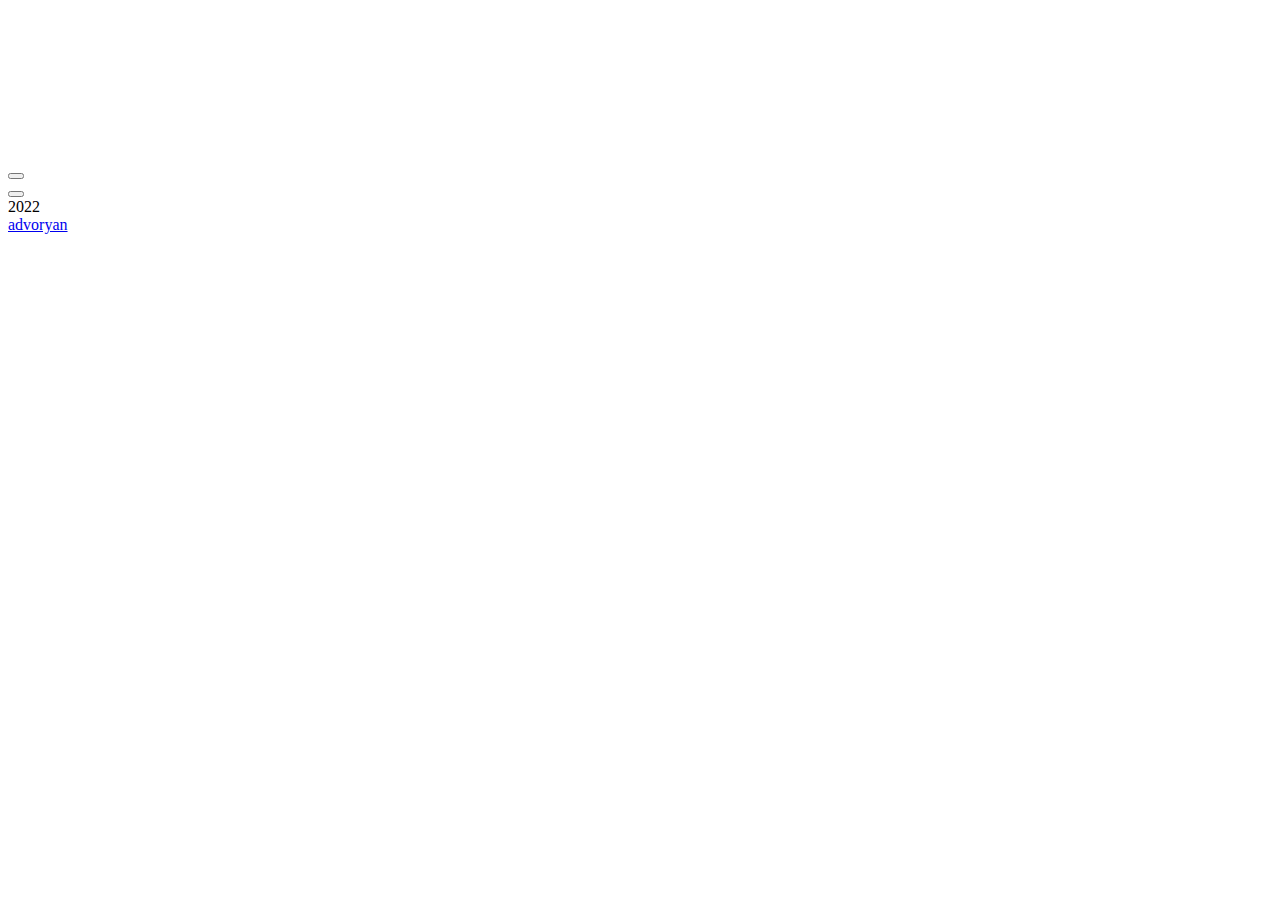
==== custom-video/index.html @ efbb9383 "fix: main directory issue fixed" ====
<!DOCTYPE html>
<html lang="en">
<head>
    <meta charset="UTF-8">
    <meta http-equiv="X-UA-Compatible" content="IE=edge">
    <meta name="viewport" content="width=device-width, initial-scale=1.0">
    <link rel="stylesheet" href="../advoryan-JSFEPRESCHOOL/styles/style.css">
    <title>Custom Video Player</title>
</head>
<body>  

    <div class="wrapper">

        <div class="player">

            <video class="player__video" preload="auto" src="../advoryan-JSFEPRESCHOOL/assets/video/video.mp4"></video>
            
            <div class="player__main-play-btn showOnPause"></div>
            
            <div class="control-bar">

                <button class="play-btn"></button>

                <div class="progress">
                    <div class="progress__filled"></div>
                    <!-- <div class="p-container">
                        <div class="progress__pointer"></div>
                    </div> -->
                </div>
                <!-- <input 
                    type = "range"
                    class ="progress"
                    min = "0"
                    max = "1"
                    step = "0.01"
                    value="1"
                /> -->


    
                <button class="volume-btn"></button>
                
                <div class="volume">
                    <div class="volume__filled"></div>
                    <!-- <div class="volume__pointer"></div> -->
                </div>

            </div>

        </div>
        
        <footer class="footer">
            
            <div class="footer__year">
                <span>2022</span>
            </div>

            <div class="footer__git">
                <a href="https://github.com/advoryan" target="_blank" class="rss-link">advoryan</a>
            </div>

            <a href="https://rs.school/js-stage0/" class="footer__link">
                <div class="footer__logo"></div>
            </a>

        </footer>
        
    </div>

    <script src="../advoryan-JSFEPRESCHOOL/index.js"></script>
</body>
</html>
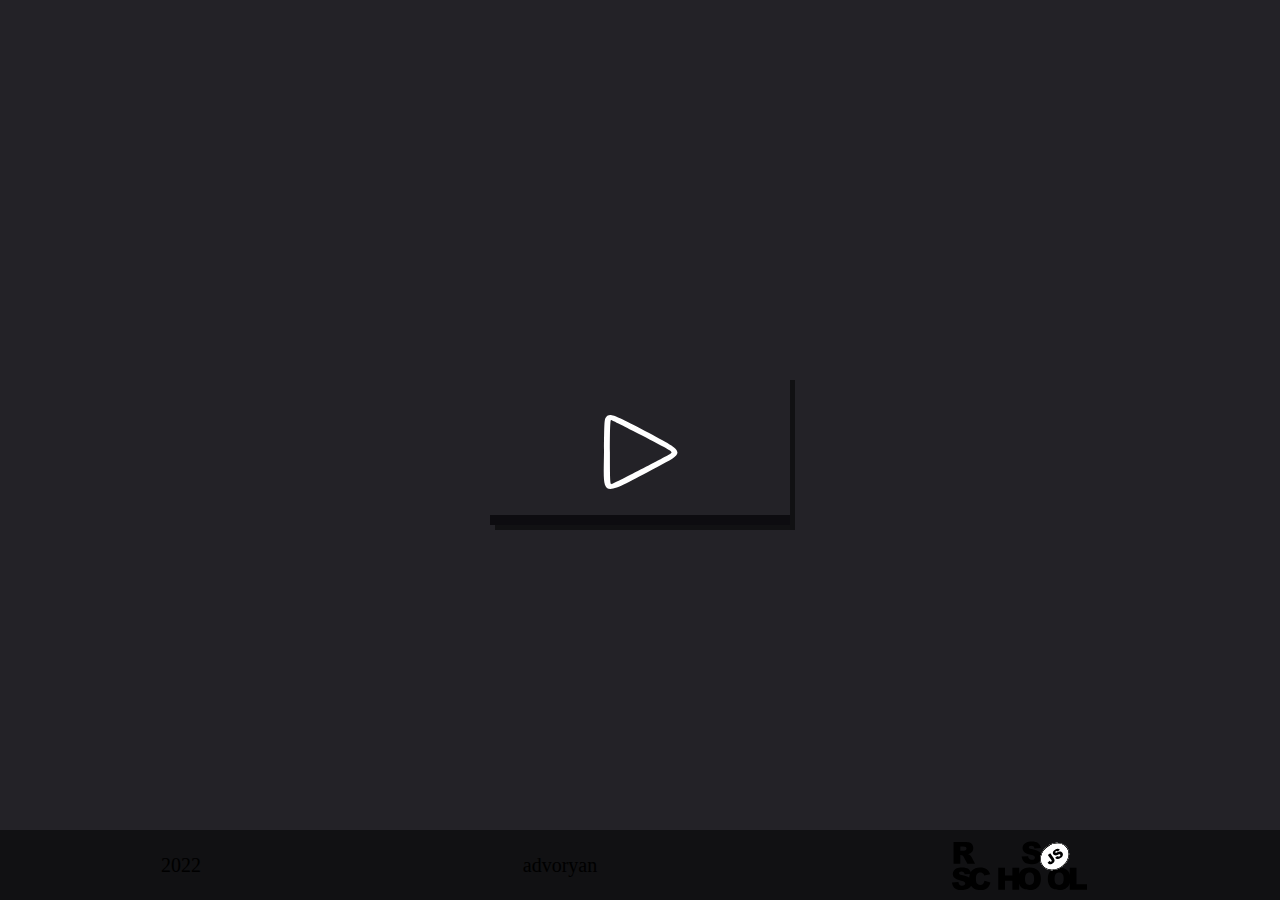
==== commit 64a8b3cd: "fix: links fixed" ====
--- a/custom-video/index.html
+++ b/custom-video/index.html
@@ -4,7 +4,7 @@
     <meta charset="UTF-8">
     <meta http-equiv="X-UA-Compatible" content="IE=edge">
     <meta name="viewport" content="width=device-width, initial-scale=1.0">
-    <link rel="stylesheet" href="../advoryan-JSFEPRESCHOOL/styles/style.css">
+    <link rel="stylesheet" href="../custom-video/styles/style.css">
     <title>Custom Video Player</title>
 </head>
 <body>  
@@ -13,7 +13,7 @@
 
         <div class="player">
 
-            <video class="player__video" preload="auto" src="../advoryan-JSFEPRESCHOOL/assets/video/video.mp4"></video>
+            <video class="player__video" preload="auto" src="../custom-video/assets/video/video.mp4"></video>
             
             <div class="player__main-play-btn showOnPause"></div>
             
@@ -67,6 +67,6 @@
         
     </div>
 
-    <script src="../advoryan-JSFEPRESCHOOL/index.js"></script>
+    <script src="../custom-video/index.js"></script>
 </body>
 </html>--- a/custom-video/styles/style.css
+++ b/custom-video/styles/style.css
@@ -0,0 +1,210 @@
+@import url('../styles/reset.css');
+
+.wrapper {
+    display: flex;
+    flex-direction: column;
+    justify-content: center;
+    align-items: center;
+    height: 100%;
+    background-color: rgb(35, 34, 39);
+}
+
+.player {
+    position: relative;
+    display: flex;
+    justify-content: center;
+    align-items: center;
+    overflow: hidden;
+    box-shadow: 5px 5px rgba(0, 0, 0, 0.5);
+    z-index: 1;
+    margin: 10px;
+}
+
+.player__video {
+    display: block;
+    width: 100%;
+    height:100%;
+}
+
+.player__main-play-btn {
+    position: absolute;
+    background-image: url('../assets/svg/play-btn.svg'); 
+    background-repeat: no-repeat;
+    background-position: center;
+    width: 80px;
+    height: 80px;
+    z-index: -1;
+    cursor: pointer;
+}
+.showOnPause {
+    z-index: 1;
+    transition: 0.2s;
+}
+.showOnPause:hover {
+    transform: scale(1.2);
+}
+.showOnPause:active {
+    transform: scale(0.9);
+}
+
+.control-bar {
+    position: absolute;
+    display: flex;
+    justify-content: space-between;
+    align-items: center;
+    flex-wrap: wrap;
+    background-color: rgba(21, 18, 26, 0.527);
+    height: 40px;
+    width: 100%;
+    bottom: -30px;
+    transition: 0.3s;
+}
+.control-bar:hover,
+.hover {
+    bottom: 0;
+}
+.control-bar:hover .play-btn,
+.hover .play-btn,
+.control-bar:hover .volume-btn,
+.hover .volume-btn,
+.control-bar:hover .volume,
+.hover .volume {
+    display: flex;
+}
+.control-bar:hover .progress
+.hover .progress {
+    flex-grow: 0.75;
+}
+.control-bar:hover .volume,
+.hover .volume {
+    flex-grow: 0.25;
+}
+
+.play-btn {
+    background-color: rgba(0, 0, 0, 0.5);
+    background-image: url('../assets/svg/play.svg'); 
+    background-repeat: no-repeat;
+    background-position: center;
+    padding: 20px 30px;
+    display: none;
+    background-size: 30%;
+}
+.pause {
+    background-image: url('../assets/svg/pause.svg'); 
+}
+
+.progress {
+    display: flex;
+    align-items: center;
+    flex-grow: 0.75;
+    flex-grow: 1;
+    height: 100%;
+    background-color: rgba(0, 0, 0, 0.5);
+}
+.progress:hover {
+   cursor: grab;
+}
+.progress:active {
+    cursor: w-resize;
+}
+
+.progress__filled {
+    height: 100%;
+    background-color:rgba(255, 136, 0, 0.2);
+    transition: 0.2s;
+}
+/* .p-container {
+    position: relative;
+    height: 100%;
+    width: 100%;
+    outline: green 1px solid;
+
+} */
+/* .progress__pointer {
+    height: 24px;
+    width: 24px;
+    border: 1px solid rgba(255, 255, 255, 0.8);
+    border-radius: 50%;
+    background-color: rgb(105, 90, 74);
+    position: relative;
+    left: 0px;
+} */
+
+
+
+.volume-btn {
+    background-color: rgba(0, 0, 0, 0.5);
+    background-image: url('../assets/svg/volume.svg'); 
+    background-repeat: no-repeat;
+    background-position: center;
+    padding: 20px 20px;
+    display: none;
+    background-size: 60%;
+}
+
+.volume {
+    display: flex;
+    align-items: center;
+    flex-grow: 0;
+    height: 100%;
+    background-color: rgba(0, 0, 0, 0.5);
+    display: none;
+    padding-right: 2px;
+}
+.volume__filled {
+    height: 100%;
+    background-color:rgba(255, 136, 0, 0.2);
+    transition: 0.2s;
+}
+.volume__pointer {
+    content: "";
+    height: 100%;
+    border: 1px solid rgba(255, 255, 255, 0.2);
+}
+
+.muted {
+    background-image: url('../assets/svg/mute.svg'); 
+}
+
+.footer {
+    display: flex;
+    flex-wrap: wrap;
+    justify-content: space-around;
+    align-items: center;
+    width: 100%;
+    z-index: 0;
+    color: rgb(0, 0, 0);
+    font-size: 20px;
+    background-color: rgba(0, 0, 0, 0.5);
+    position: absolute;
+    bottom: 0;
+}
+footer > * {
+    margin: 10px;
+}
+.footer__git {
+    display: flex;
+    justify-content: center;
+    align-items: center;
+}
+.footer__git:hover {
+    color: #fff;
+    transition: 0.2s;
+}
+.footer__year {
+    display: flex;
+    justify-content: center;
+    align-items: center;
+}
+.footer__logo {
+    background-image: url('../assets/svg/rs_school_js.svg');
+    background-repeat: no-repeat;
+    background-position: center;
+    align-items: center;
+    width: 200px;
+    height: 50px;
+}
+.footer__link:hover {
+    transform: scale(1.1);
+    transition: 0.2s;
+}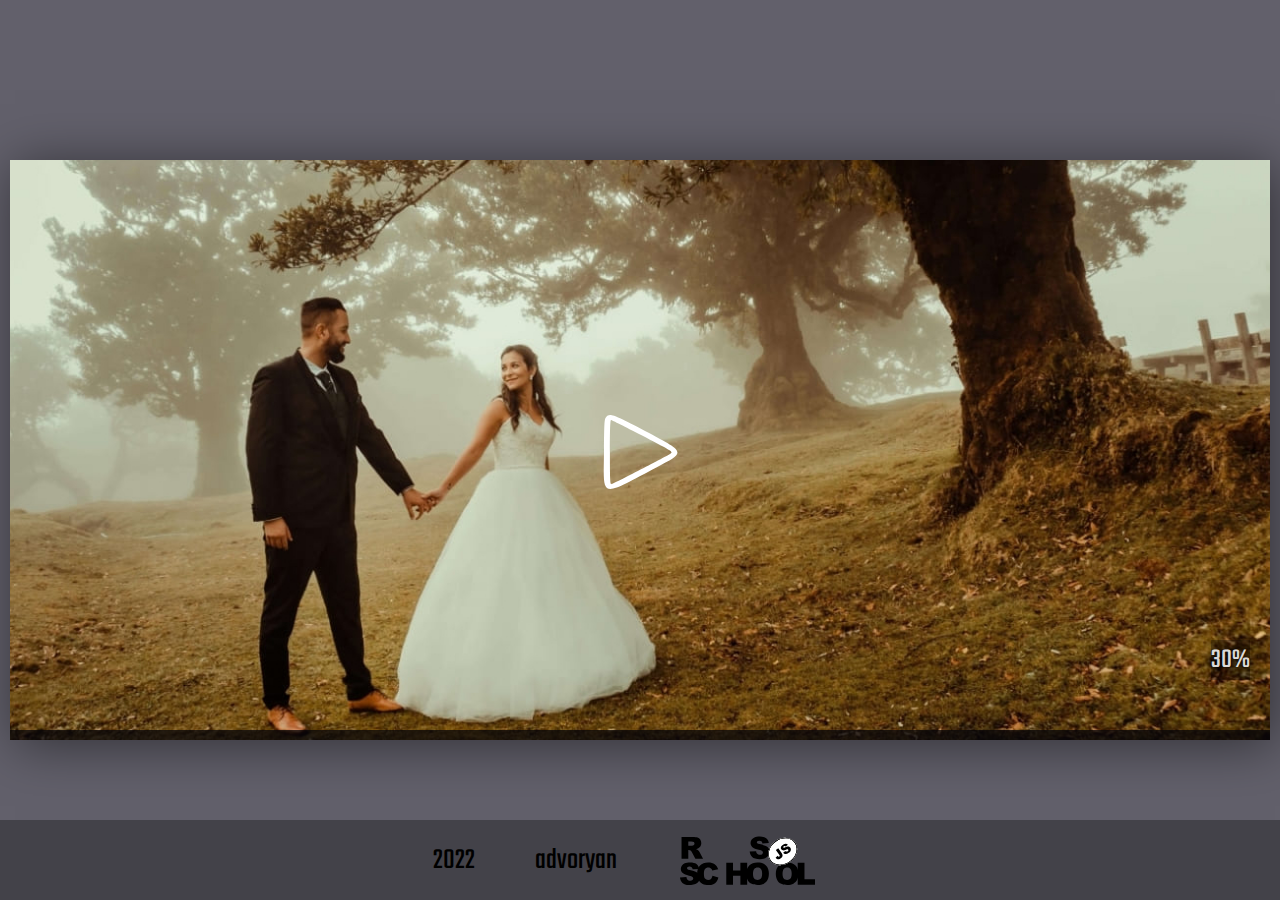
==== commit 546cd16e: "feat: add poster and beutify some items" ====
--- a/custom-video/index.html
+++ b/custom-video/index.html
@@ -4,17 +4,23 @@
     <meta charset="UTF-8">
     <meta http-equiv="X-UA-Compatible" content="IE=edge">
     <meta name="viewport" content="width=device-width, initial-scale=1.0">
+    <link rel="shortcut icon" href="../custom-video/assets/svg/logo.svg" type=".images/png">
+    <link rel="preconnect" href="https://fonts.googleapis.com">
+    <link rel="preconnect" href="https://fonts.gstatic.com" crossorigin>
+    <link href="https://fonts.googleapis.com/css2?family=Inter:wght@400;700&family=Merriweather:wght@400;700&family=Teko:wght@300&display=swap" rel="stylesheet">
     <link rel="stylesheet" href="../custom-video/styles/style.css">
     <title>Custom Video Player</title>
 </head>
 <body>  
 
     <div class="wrapper">
-
+        
         <div class="player">
 
-            <video class="player__video" preload="auto" src="../custom-video/assets/video/video.mp4"></video>
+            <video class="player__video" src="../custom-video/assets/video/video.mp4" poster="../custom-video/assets/img/video-bg.jpg"></video>
             
+            <div class="player__volume-label"></div>
+
             <div class="player__main-play-btn showOnPause"></div>
             
             <div class="control-bar">
@@ -22,21 +28,9 @@
                 <button class="play-btn"></button>
 
                 <div class="progress">
+                    <div class="progress__label" onselectstart="return false" onmousedown="false">000000</div> 
                     <div class="progress__filled"></div>
-                    <!-- <div class="p-container">
-                        <div class="progress__pointer"></div>
-                    </div> -->
                 </div>
-                <!-- <input 
-                    type = "range"
-                    class ="progress"
-                    min = "0"
-                    max = "1"
-                    step = "0.01"
-                    value="1"
-                /> -->
-
-
     
                 <button class="volume-btn"></button>
                 
@@ -50,19 +44,19 @@
         </div>
         
         <footer class="footer">
-            
-            <div class="footer__year">
-                <span>2022</span>
+            <div class="footer__container">
+                <div class="footer__year">
+                    <span>2022</span>
+                </div>
+
+                <div class="footer__git">
+                    <a href="https://github.com/advoryan" target="_blank" class="rss-link">advoryan</a>
+                </div>
+
+                <a href="https://rs.school/js-stage0/" class="footer__link">
+                    <div class="footer__logo"></div>
+                </a>
             </div>
-
-            <div class="footer__git">
-                <a href="https://github.com/advoryan" target="_blank" class="rss-link">advoryan</a>
-            </div>
-
-            <a href="https://rs.school/js-stage0/" class="footer__link">
-                <div class="footer__logo"></div>
-            </a>
-
         </footer>
         
     </div>
--- a/custom-video/styles/style.css
+++ b/custom-video/styles/style.css
@@ -6,24 +6,37 @@
     justify-content: center;
     align-items: center;
     height: 100%;
-    background-color: rgb(35, 34, 39);
+    background-color: rgb(98, 96, 107);
 }
 
 .player {
+    font-family: 'Teko', sans-serif;
     position: relative;
     display: flex;
     justify-content: center;
     align-items: center;
     overflow: hidden;
-    box-shadow: 5px 5px rgba(0, 0, 0, 0.5);
+    box-shadow: 5px 5px 50px rgba(0, 0, 0, 0.5);
     z-index: 1;
     margin: 10px;
+    transition: 0.5s;
 }
 
 .player__video {
-    display: block;
     width: 100%;
-    height:100%;
+    height: 100%;
+}
+
+.player__volume-label {
+    display: none;
+    position: absolute;
+    z-index: 10px;
+    color:rgba(255, 255, 255, 0.85);
+    font-size: 28px;
+    background-color: rgba(0, 0, 0, 0.3);
+    text-shadow: 1px 1px 5px black;;
+    right: 20px;
+    bottom: 60px;
 }
 
 .player__main-play-btn {
@@ -95,6 +108,7 @@
 
 .progress {
     display: flex;
+    position: relative;
     align-items: center;
     flex-grow: 0.75;
     flex-grow: 1;
@@ -108,29 +122,28 @@
     cursor: w-resize;
 }
 
+.progress__label {
+    font-family: 'Teko', sans-serif;
+    position: absolute;
+    left: 5px;
+    bottom: 5px;
+    /* font-weight: 400; */
+    font-size: 18px;
+    color: rgba(255, 255, 255, 0.4);
+
+    -webkit-touch-callout: none; /* iOS Safari */
+    -webkit-user-select: none; /* Safari */
+    -khtml-user-select: none; /* Konqueror HTML */
+    -moz-user-select: none; /* Firefox */
+    -ms-user-select: none; /* Internet Explorer/Edge */
+    user-select: none;
+}
+
 .progress__filled {
     height: 100%;
     background-color:rgba(255, 136, 0, 0.2);
     transition: 0.2s;
 }
-/* .p-container {
-    position: relative;
-    height: 100%;
-    width: 100%;
-    outline: green 1px solid;
-
-} */
-/* .progress__pointer {
-    height: 24px;
-    width: 24px;
-    border: 1px solid rgba(255, 255, 255, 0.8);
-    border-radius: 50%;
-    background-color: rgb(105, 90, 74);
-    position: relative;
-    left: 0px;
-} */
-
-
 
 .volume-btn {
     background-color: rgba(0, 0, 0, 0.5);
@@ -149,17 +162,18 @@
     height: 100%;
     background-color: rgba(0, 0, 0, 0.5);
     display: none;
-    padding-right: 2px;
-}
+}
+.volume:hover {
+   cursor: grab;
+}
+.volume:active {
+    cursor: w-resize;
+}
+
 .volume__filled {
     height: 100%;
     background-color:rgba(255, 136, 0, 0.2);
     transition: 0.2s;
-}
-.volume__pointer {
-    content: "";
-    height: 100%;
-    border: 1px solid rgba(255, 255, 255, 0.2);
 }
 
 .muted {
@@ -167,20 +181,28 @@
 }
 
 .footer {
+    font-family: 'Teko', sans-serif;
+    font-size: 30px;
+    width: 100%;
+    z-index: 0;
+    display: flex;
+    justify-content: space-around;
+    background-color: rgba(0, 0, 0, 0.308);
+    position: absolute;
+    bottom: 0;
+}
+
+.footer__container {
+    max-width: 500px;
     display: flex;
     flex-wrap: wrap;
     justify-content: space-around;
     align-items: center;
-    width: 100%;
-    z-index: 0;
     color: rgb(0, 0, 0);
-    font-size: 20px;
-    background-color: rgba(0, 0, 0, 0.5);
-    position: absolute;
-    bottom: 0;
-}
-footer > * {
-    margin: 10px;
+}
+
+.footer__container > * {
+    margin: 15px;
 }
 .footer__git {
     display: flex;
@@ -190,11 +212,13 @@
 .footer__git:hover {
     color: #fff;
     transition: 0.2s;
+    transform: scale(1.1);
 }
 .footer__year {
     display: flex;
     justify-content: center;
     align-items: center;
+    padding-right: 30px;
 }
 .footer__logo {
     background-image: url('../assets/svg/rs_school_js.svg');
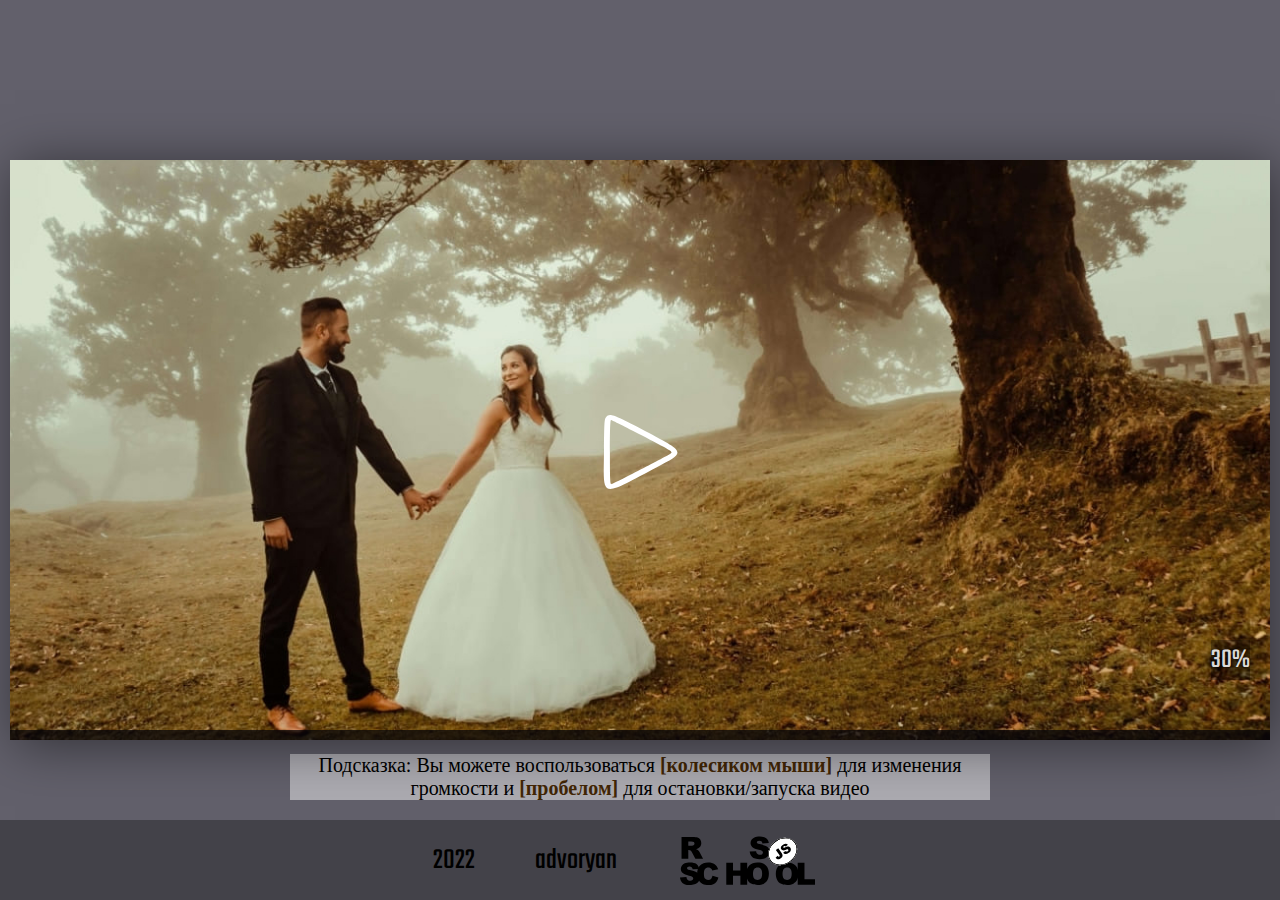
==== commit f324ed0e: "feat: add some hints" ====
--- a/custom-video/index.html
+++ b/custom-video/index.html
@@ -14,7 +14,11 @@
 <body>  
 
     <div class="wrapper">
-        
+
+        <div class="instructions">
+            <p>Подсказка: Вы можете воспользоваться <strong>[колесиком мыши]</strong>
+            для изменения громкости и <strong>[пробелом]</strong> для остановки/запуска видео</p>
+        </div>
         <div class="player">
 
             <video class="player__video" src="../custom-video/assets/video/video.mp4" poster="../custom-video/assets/img/video-bg.jpg"></video>
@@ -36,8 +40,10 @@
                 
                 <div class="volume">
                     <div class="volume__filled"></div>
-                    <!-- <div class="volume__pointer"></div> -->
                 </div>
+
+                <button class="full-screen-btn"></button>
+
 
             </div>
 
--- a/custom-video/styles/style.css
+++ b/custom-video/styles/style.css
@@ -81,7 +81,9 @@
 .control-bar:hover .volume-btn,
 .hover .volume-btn,
 .control-bar:hover .volume,
-.hover .volume {
+.hover .volume,
+.control-bar:hover .full-screen-btn,
+.hover .full-screen-btn {
     display: flex;
 }
 .control-bar:hover .progress
@@ -162,6 +164,7 @@
     height: 100%;
     background-color: rgba(0, 0, 0, 0.5);
     display: none;
+    padding-left: 20px;
 }
 .volume:hover {
    cursor: grab;
@@ -178,6 +181,17 @@
 
 .muted {
     background-image: url('../assets/svg/mute.svg'); 
+}
+
+.full-screen-btn {
+    background-color: rgba(255, 255, 255, 0.226);
+    background-image: url('../assets/svg/fullScr.svg');
+    fill:rgba(255, 255, 255, 0.85);
+    background-repeat: no-repeat;
+    background-position: center;
+    padding: 20px 20px;
+    display: none;
+    background-size: 60%;
 }
 
 .footer {
@@ -231,4 +245,22 @@
 .footer__link:hover {
     transform: scale(1.1);
     transition: 0.2s;
+}
+.instructions {
+    flex-wrap: nowrap;
+    position: absolute;
+    text-align: center;
+    align-items: center;
+    font-size: 20px;
+    background-color: rgba(255, 255, 255, 0.473);
+    max-width: 700px;
+    max-height: 200px;
+    bottom: 100px;
+    display: none;
+}
+.instructions strong {
+    color: rgb(66, 38, 5);
+}
+.show-instructions {
+    display: flex;
 }